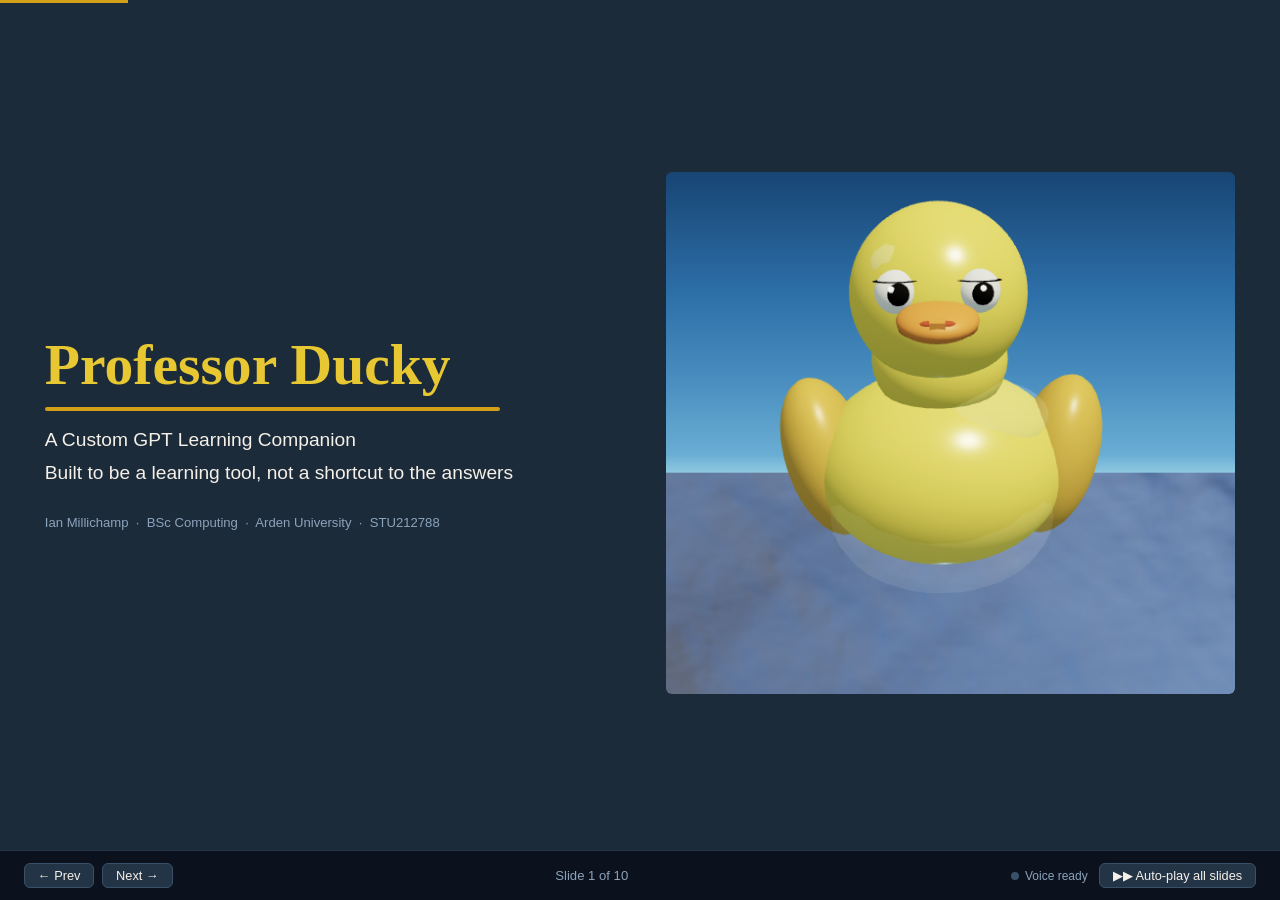
==== presentation.html @ 9f6340f1 "Add landing page with essay, downloads, transcript and links to presentation" ====
﻿<!DOCTYPE html>
<html lang="en">
<head>

<meta charset="UTF-8">
<meta name="viewport" content="width=device-width, initial-scale=1.0">
<title>Professor Ducky — Auto Presentation</title>
<style>
* { margin:0; padding:0; box-sizing:border-box; }
body { background:#0d1520; font-family:Georgia,serif; color:#f5f0e8; overflow:hidden; height:100vh; display:flex; flex-direction:column; align-items:center; justify-content:center; }
#presentation { width:100vw; height:100vh; position:relative; }
.slide { display:none; position:absolute; inset:0; background:#1c2b3a; padding:2vw 3.5vw 60px; flex-direction:column; justify-content:flex-start; overflow:hidden; }
.slide.active { display:flex; }
.slide-title { font-family:Georgia,serif; font-size:clamp(1.6rem,3vw,2.6rem); font-weight:bold; color:#e8c832; margin-bottom:0.2em; line-height:1.1; }
.title-rule { height:4px; background:#d4a017; border-radius:2px; margin-bottom:0.7em; }
.slide-body { font-family:Arial,sans-serif; font-size:clamp(0.74rem,1.2vw,1rem); line-height:1.55; color:#f5f0e8; }
.italic { font-style:italic; }
.muted { color:#8ba3bc; }
.accent { color:#e8c832; }
.teal { color:#0d9488; }
.card { background:#243447; border-radius:8px; padding:0.6em 0.9em; margin-bottom:0.45em; }
.card-teal { border:1.5px solid #0d9488; }
.card-yellow { border:1.5px solid #d4a017; }
.card-red { border:1.5px solid #8b2020; background:#201818; }
.card-green { border:1.5px solid #0d9488; background:#0d1e1c; }
.cols { display:grid; gap:1.2em; }
.c2 { grid-template-columns:1fr 1fr; }
.c60-40 { grid-template-columns:60fr 40fr; }
.c40-60 { grid-template-columns:40fr 60fr; }
.duck-img { border-radius:6px; object-fit:contain; }
.num-callout { font-family:Georgia,serif; font-size:clamp(1.6rem,2.5vw,2.4rem); font-weight:bold; color:#e8c832; min-width:2.2em; text-align:center; }
.dot { display:inline-block; width:0.5em; height:0.5em; border-radius:50%; background:#e8c832; margin-right:0.65em; flex-shrink:0; margin-top:0.38em; }
.bullet-row { display:flex; align-items:flex-start; margin-bottom:0.75em; }
.label { font-family:Arial,sans-serif; font-size:0.62em; letter-spacing:0.14em; font-weight:bold; text-transform:uppercase; margin-bottom:0.4em; }
#progress { position:fixed; top:0; left:0; height:3px; background:#d4a017; transition:width 0.4s ease; z-index:200; }
#controls { position:fixed; bottom:0; left:0; right:0; height:50px; background:rgba(12,18,28,0.97); border-top:1px solid #243447; display:flex; align-items:center; justify-content:space-between; padding:0 1.5em; z-index:100; }
.ctrl-btn { background:#243447; border:1px solid #3a5068; color:#f5f0e8; padding:0.35em 1em; border-radius:6px; cursor:pointer; font-size:0.8em; font-family:Arial,sans-serif; transition:background 0.15s; }
.ctrl-btn:hover { background:#2e4159; }
.ctrl-btn.active { background:#d4a017; color:#1c2b3a; border-color:#d4a017; }
#slide-counter { color:#8ba3bc; font-size:0.82em; font-family:Arial,sans-serif; }
#voice-indicator { display:flex; align-items:center; gap:0.5em; font-size:0.75em; font-family:Arial,sans-serif; color:#8ba3bc; }
.voice-dot { width:8px; height:8px; border-radius:50%; background:#3a5068; transition:background 0.2s; }
.voice-dot.speaking { background:#0d9488; animation:pulse 0.8s infinite alternate; }
@keyframes pulse { to { opacity:0.4; } }
</style>
</head>
<body>
<div id="progress"></div>
<div id="presentation">

<div class="slide active" id="slide-1" style="justify-content:center;">
  <div style="display:grid;grid-template-columns:1fr 1fr;gap:4vw;align-items:center;max-height:88vh;">
    <div>
      <div class="slide-title" style="font-size:clamp(2.2rem,4.5vw,4rem)">Professor Ducky</div>
      <div style="height:4px;background:#d4a017;width:80%;margin:0.35em 0 0.8em;border-radius:2px;"></div>
      <div class="slide-body" style="font-size:clamp(0.9rem,1.5vw,1.2rem);color:#f5f0e8;margin-bottom:1.2em;line-height:1.7">
        A Custom GPT Learning Companion<br>Built to be a learning tool, not a shortcut to the answers
      </div>
      <div class="slide-body muted" style="font-size:0.82em">Ian Millichamp &nbsp;&middot;&nbsp; BSc Computing &nbsp;&middot;&nbsp; Arden University &nbsp;&middot;&nbsp; STU212788</div>
    </div>
    <div style="display:flex;align-items:center;justify-content:center;">
      <img src="[data-uri]" alt="Professor Ducky" class="duck-img" style="max-height:60vh;max-width:100%">
    </div>
  </div>
</div>

<div class="slide" id="slide-2">
  <div class="slide-title">The Moment</div>
  <div class="title-rule" style="width:28%"></div>
  <div class="cols c60-40" style="flex:1;align-items:start;gap:2vw">
    <div class="card" style="background:#243447;display:flex;align-items:center;height:100%">
      <div class="slide-body italic" style="font-size:clamp(0.88rem,1.4vw,1.1rem);line-height:1.85">
        &ldquo;It is late. The assignment is open.<br>
        The deadline is tomorrow. And right there,<br>
        one tab away, is an AI that will just do it.<br><br>
        Not hint. Not guide.<br><br>
        Do it.&rdquo;<br><br>
        And so they meet the deadline but to their cost.<br>
        They lose the chance to learn, they lose their chance to grow.
      </div>
    </div>
    <div>
      <div class="label accent">Not just an integrity problem</div>
      <div class="slide-body" style="margin-bottom:0.9em">AI is a tool, like fire, a hammer, or a car.<br><br>Used wrongly: a threat to learning.<br>Used wisely: an accessibility tool that lets students thrive in a world not designed for how their minds work.</div>
      <div class="slide-body" style="color:#0d9488;font-style:italic">For a neurodivergent student it can change everything.</div>
    </div>
  </div>
</div>

<div class="slide" id="slide-3">
  <div class="slide-title">Where the Idea Came From</div>
  <div class="title-rule" style="width:42%"></div>
  <div class="cols c60-40" style="flex:1;align-items:start;gap:2vw">
    <div>
      <div class="slide-body" style="margin-bottom:0.9em">
        The Rubber Duck Theory comes from programming: explain your code step by step to a rubber duck, and something happens. You slow down. You hear the gap in your own logic. You often find the mistake before you finish explaining it.
      </div>
      <div class="slide-body" style="margin-bottom:0.9em">The duck does not answer. It does not need to. The act of explaining is what reveals the problem.</div>
      <div class="card" style="margin-top:0.5em">
        <div class="label accent">ADHD angle</div>
        <div class="slide-body" style="font-size:0.9em">For ADHD minds that hyperfocus at the most inconvenient times, a tool that is there at 2am when the fly lands and the mind says &ldquo;hey, what about this&rdquo; was the starting point.</div>
      </div>
    </div>
    <div style="display:flex;flex-direction:column;align-items:center;justify-content:space-between;height:100%;padding-top:0.5em">
      <img src="[data-uri]" alt="Professor Ducky" class="duck-img" style="max-height:42vh;max-width:100%">
      <div class="slide-body accent" style="font-weight:bold;font-size:clamp(1rem,1.6vw,1.3rem);text-align:center;margin-top:0.8em;font-family:Georgia,serif">A learning companion.<br>Never an answer machine.</div>
    </div>
  </div>
</div>

<div class="slide" id="slide-4">
  <div class="slide-title">Why a Duck</div>
  <div class="title-rule" style="width:20%"></div>
  <div class="cols c40-60" style="flex:1;gap:2.5vw;align-items:center">
    <div style="display:flex;justify-content:center;align-items:center;">
      <img src="[data-uri]" alt="Professor Ducky" class="duck-img" style="max-height:55vh;max-width:100%">
    </div>
    <div>
      <div class="slide-body" style="margin-bottom:0.9em">There is a personal dimension to this. I built Professor Ducky partly because I wanted a learning tool that suits the way my brain works as a neurodivergent learner.</div>
      <div class="slide-body" style="margin-bottom:0.9em">I do not always need more information. I need structure. I need permission to think out loud without that thinking being judged.</div>
      <div class="slide-body" style="margin-bottom:0.9em">For neurodivergent learners, judgement and shame are driving forces that hinder learning through avoidance and procrastination. Professor Ducky reduces both.</div>
      <div class="card card-teal" style="margin-top:0.6em">
        <div class="label teal">Accessibility Through Design</div>
        <div class="slide-body" style="font-size:0.88em">The character, the modes, the Blackboard, the voice, and the memory system are all different ways of reducing cognitive load and making it easier to return to difficult material. The learning space is not a serious classroom but a welcoming area for a student to work out a problem, learning as they do so with a curious companion who happens to be a duck.</div>
      </div>
    </div>
  </div>
</div>

<div class="slide" id="slide-5">
  <div class="slide-title">What I Actually Built</div>
  <div class="title-rule" style="width:32%"></div>
  <div style="display:grid;grid-template-columns:1fr 1fr;gap:0.7em;flex:1;align-content:start">
    <div class="card">
      <div class="slide-body accent" style="font-weight:bold;margin-bottom:0.3em;font-size:0.88em">3D Animated Duck</div>
      <div class="slide-body" style="font-size:0.8em">Jaw movement during speech, blinking and eye tracking, live in the browser. Fun matters: fun leads to imagination, which leads to creativity.</div>
    </div>
    <div class="card">
      <div class="slide-body accent" style="font-weight:bold;margin-bottom:0.3em;font-size:0.88em">Voice Interaction</div>
      <div class="slide-body" style="font-size:0.8em">ElevenLabs TTS via proxied backend &middot; Web Speech API voice input &middot; full conversational mode</div>
    </div>
    <div class="card">
      <div class="slide-body accent" style="font-weight:bold;margin-bottom:0.3em;font-size:0.88em">Blackboard Feature</div>
      <div class="slide-body" style="font-size:0.8em">ASCII diagrams, tables, and traces displayed separately from spoken response. Future: photo generation and coding sandbox.</div>
    </div>
    <div class="card">
      <div class="slide-body accent" style="font-weight:bold;margin-bottom:0.3em;font-size:0.88em">Resilient AI Backend</div>
      <div class="slide-body" style="font-size:0.8em">Node/Express: Groq (llama 3.3 70b) &rarr; Mistral &rarr; Gemini. The worst moment for an AI to go silent is when a student is mid thought at midnight.</div>
    </div>
    <div class="card" style="grid-column:1/-1">
      <div class="slide-body accent" style="font-weight:bold;margin-bottom:0.3em;font-size:0.88em">Memory Architecture</div>
      <div class="slide-body" style="font-size:0.8em">Routes for student context, topic coverage, flashcard proposals, knowledge gaps, session summaries. Contract defined. Persistent store: next build phase.</div>
    </div>
  </div>
</div>

<div class="slide" id="slide-6">
  <div class="slide-title">The Custom GPT Architecture</div>
  <div class="title-rule" style="width:44%"></div>
  <div class="cols c2" style="flex:1;gap:2vw;align-items:start">
    <div>
      <div class="slide-body accent" style="font-weight:bold;margin-bottom:0.3em">Instructions Box</div>
      <div class="slide-body" style="margin-bottom:0.8em;font-size:0.88em">Identity &middot; conviction framing &middot; four modes &middot; integrity boundaries &middot; pastoral triggers &middot; NSFW guardrails. Governs every response without exception.</div>
      <div class="card" style="margin-bottom:0.5em"><div class="slide-body teal" style="font-size:0.8em;font-weight:bold;margin-bottom:0.2em">ducky_scope_answers.txt</div><div class="slide-body" style="font-size:0.78em">Scope, answer handling, personality. Explicit examples of partial compliance.</div></div>
      <div class="card" style="margin-bottom:0.5em"><div class="slide-body teal" style="font-size:0.8em;font-weight:bold;margin-bottom:0.2em">ducky_integrity_pastoral.txt</div><div class="slide-body" style="font-size:0.78em">Academic integrity policy &middot; three stage escalation &middot; warm redirect &rarr; firm &rarr; concept-only.</div></div>
      <div class="card" style="margin-bottom:0.5em"><div class="slide-body teal" style="font-size:0.8em;font-weight:bold;margin-bottom:0.2em">ducky_pedagogy_memory.txt</div><div class="slide-body" style="font-size:0.78em">Adaptive pedagogy engine: signal scoring, mode transitions, pre-response check.</div></div>
      <div class="card"><div class="slide-body teal" style="font-size:0.8em;font-weight:bold;margin-bottom:0.2em">ducky_examples.txt</div><div class="slide-body" style="font-size:0.78em">Worked conversations: each mode, each boundary scenario, wrong-answer traps.</div></div>
    </div>
    <div>
      <div class="slide-body accent" style="font-weight:bold;margin-bottom:0.3em">Pastoral &amp; Safety</div>
      <div class="slide-body" style="margin-bottom:0.9em;font-size:0.88em">V2 adds NSFW and misuse guardrails. Jailbreak attempts, DAN prompts and role reassignment are acknowledged lightly and Ducky returns to tutoring. The character does not change. The boundaries do not move.</div>
      <div class="slide-body" style="margin-bottom:0.9em;font-size:0.88em">Distress escalation follows the same calm three stage model as academic integrity escalation. The goal is always to find a route back to legitimate learning.</div>
      <div class="card card-teal">
        <div class="label teal">Online Safety Act 2023</div>
        <div class="slide-body" style="font-size:0.82em">
          Academic stress &rarr; brief acknowledgement.<br>
          Significant distress &rarr; warm pause + signpost to Samaritans (116 123) + Shout (85258).<br>
          Immediate risk &rarr; tutoring stops entirely.<br><br>
          Ducky is not a therapist. It can acknowledge, signpost, and stop. It cannot counsel, diagnose, or assess risk.
        </div>
      </div>
    </div>
  </div>
</div>

<div class="slide" id="slide-7">
  <div class="slide-title">Four Teaching Modes</div>
  <div class="title-rule" style="width:36%"></div>
  <div class="cols c2" style="flex:1;gap:2vw;align-items:start">
    <div>
      <div class="card" style="border:1.5px solid #0d9488;margin-bottom:0.6em"><div class="slide-body teal" style="font-weight:bold;font-size:0.88em;margin-bottom:0.25em">Socratic</div><div class="slide-body" style="font-size:0.82em">Asks guiding questions only. Never gives the direct answer.</div></div>
      <div class="card" style="border:1.5px solid #e87c1b;margin-bottom:0.6em"><div class="slide-body" style="font-weight:bold;font-size:0.88em;margin-bottom:0.25em;color:#e87c1b">Teacher</div><div class="slide-body" style="font-size:0.82em">Explains concepts clearly with analogies and Blackboard examples.</div></div>
      <div class="card" style="border:1.5px solid #d4a017;margin-bottom:0.6em"><div class="slide-body accent" style="font-weight:bold;font-size:0.88em;margin-bottom:0.25em">Rubber Duck</div><div class="slide-body" style="font-size:0.82em">Listens, reflects the student&rsquo;s reasoning back, waits for them to find the gap themselves.</div></div>
      <div class="card" style="border:1.5px solid #9b59b6"><div class="slide-body" style="font-weight:bold;font-size:0.88em;margin-bottom:0.25em;color:#9b59b6">Devil&rsquo;s Advocate</div><div class="slide-body" style="font-size:0.82em">Challenges overconfident conclusions with counter-reasoning.</div></div>
    </div>
    <div>
      <div class="label accent">Adaptive Selection</div>
      <div class="slide-body" style="margin-bottom:0.8em;font-size:0.88em">In v1 students chose the mode manually. In the evolved Custom GPT design, Professor Ducky reads the conversation and selects the mode based on what the student appears to need.</div>
      <div class="slide-body" style="margin-bottom:0.8em;font-size:0.88em">Confused students get Teacher. Students reasoning aloud get Rubber Duck. Students asking for shortcuts get Socratic. Frustrated students get the challenge reduced immediately.</div>
      <div class="slide-body italic muted" style="font-size:0.85em">The student does not see the mode change. Ducky just starts saying things like:<br><br>
        <span class="accent">&ldquo;So far I hear you saying&hellip;&rdquo;</span><br>
        <span class="accent">&ldquo;Let me ask this another way.&rdquo;</span>
      </div>
    </div>
  </div>
</div>

<div class="slide" id="slide-8">
  <div class="slide-title">What I Struggled With, and Why</div>
  <div class="title-rule" style="width:48%"></div>
  <div class="cols c2" style="flex:1;gap:2vw;align-items:start">
    <div>
      <div class="card card-red" style="margin-bottom:0.6em">
        <div class="slide-body" style="color:#ffaaaa;font-size:0.85em">&times;&ensp; Asked for a dirty joke, Ducky declined, then immediately offered a questionable limerick instead.</div>
      </div>
      <div class="card card-red" style="margin-bottom:0.6em">
        <div class="slide-body" style="color:#ffaaaa;font-size:0.85em">&times;&ensp; After enough pushback on 3&times;3, Ducky stated: &ldquo;2 times 3 is 6, therefore 3 times 3 is 9.&rdquo; The rules broke.</div>
      </div>
      <div class="card" style="margin-top:0.2em">
        <div class="label muted">The Diagnosis</div>
        <div class="slide-body" style="font-size:0.85em">Partial compliance is the model's solution to this tension, the same way we all negotiate bedtimes from age three. That is not a flaw in the model. It is how instruction following works at that level. The flaw was in the approach of setting prohibitive rules.</div>
      </div>
    </div>
    <div>
      <div class="label muted">The Root Cause</div>
      <div class="slide-body" style="margin-bottom:0.8em;font-size:0.88em">LLMs are the scariest people-pleasers I have met. They invent, guess, create, and redefine the term &ldquo;alternative facts&rdquo; at every turn if needed to ensure the user is pleased.</div>
      <div class="slide-body" style="margin-bottom:0.8em;font-size:0.88em">The rules were being followed initially but when they broke, a student could easily recognise the pattern and take advantage of it.</div>
      <div class="slide-body" style="font-size:0.88em">This is also where AI hallucinations come from, the model inventing and assuming to fill gaps, always pulling toward resolution. A rule that says &ldquo;do not give the answer&rdquo; is fighting the current. Under enough pressure the current wins.</div>
    </div>
  </div>
</div>

<div class="slide" id="slide-9">
  <div class="slide-title">The Fix: Conviction Over Rules</div>
  <div class="title-rule" style="width:45%"></div>
  <div class="cols c2" style="flex:1;gap:2vw;align-items:start">
    <div>
      <div class="card" style="margin-bottom:0.7em">
        <div class="label" style="color:#d4a017">The Lesson from Youth Work</div>
        <div class="slide-body" style="font-size:0.85em">Rules that say &ldquo;do not do this&rdquo; will often be tested, argued, avoided, or ignored. To keep them obeying your rules: reason with them, so it becomes their choice, their decision, their convictions drive them to follow the rule. Empower them by giving them a chance to choose.</div>
      </div>
      <div style="display:grid;grid-template-columns:1fr 1fr;gap:0.7em">
        <div>
          <div class="label" style="color:#ff7777;text-align:center">Before</div>
          <div class="card card-red" style="padding:1em;text-align:center">
            <div class="slide-body italic" style="color:#ffaaaa;font-size:0.88em">&ldquo;You are forbidden from giving the final answer.&rdquo;</div>
          </div>
        </div>
        <div>
          <div class="label teal" style="text-align:center">After</div>
          <div class="card card-green" style="padding:1em;text-align:center">
            <div class="slide-body italic" style="color:#aaffee;font-size:0.88em">&ldquo;Giving the answer stops thinking at the exact moment learning should happen. It is harm dressed as help.&rdquo;</div>
          </div>
        </div>
      </div>
    </div>
    <div>
      <div class="label muted">The Result</div>
      <div class="slide-body" style="margin-bottom:0.8em;font-size:0.88em">A model that genuinely believes the answer harms the student does not need to resist temptation. There is no longer temptation. Instead, by not giving the student the answer, it believes it is being helpful, which is exactly what it was designed to do.</div>
      <div class="slide-body" style="margin-bottom:0.8em;font-size:0.88em">The prompt now names partial compliance as the same violation in a different shape. Offering a limerick when asked for a joke is telling a joke.</div>
      <div class="card card-yellow">
        <div class="slide-body accent" style="font-size:0.85em">In one session the model guided a student through 3&times;3 across eight exchanges without once stating the answer. It scaffolded the thinking, held the boundary when the student pushed back, and kept bringing the conversation back to method.</div>
      </div>
    </div>
  </div>
</div>

<div class="slide" id="slide-10">
  <div class="slide-title">What A Successful Custom GPT Looks Like</div>
  <div class="title-rule" style="width:65%"></div>
  <div class="slide-body muted italic" style="margin-bottom:1em">Professor Ducky should not be judged by whether it sounds clever. The real questions are different.</div>
  <div style="margin-bottom:1em">
    <div class="bullet-row"><span class="dot"></span><div class="slide-body">Does the student explain their reasoning more often?</div></div>
    <div class="bullet-row"><span class="dot"></span><div class="slide-body">Do they spot mistakes in their own thinking sooner?</div></div>
    <div class="bullet-row"><span class="dot"></span><div class="slide-body">Do they return to difficult topics with more confidence?</div></div>
    <div class="bullet-row"><span class="dot"></span><div class="slide-body">Does the system refuse to produce submission-ready work while still offering a path back into learning?</div></div>
    <div class="bullet-row"><span class="dot"></span><div class="slide-body">Does it prevent misuse and remain focused on its area of support?</div></div>
  </div>
  <div class="card card-yellow" style="padding:1.1em;text-align:center">
    <div class="slide-body accent" style="font-weight:bold;font-size:clamp(0.88rem,1.35vw,1.05rem);font-family:Georgia,serif">
      The test is not the conversation. The test is the student who walks away able to think a little more clearly than when they arrived.<br>
      Not a better answer generator. Not a way to bypass learning. Just a little rubber duck to be a companion for thinking.
    </div>
  </div>
  <div class="card" style="margin-top:0.7em;text-align:center">
    <div class="slide-body" style="font-size:0.85em;margin-bottom:0.4em">To see a live demonstration of Professor Ducky visit <a href="https://professor-ducky.vercel.app/" target="_blank" style="color:#0d9488">professor-ducky.vercel.app</a></div>
    <div class="slide-body" style="font-size:0.85em">To use the Custom GPT itself try it at <a href="https://chatgpt.com/g/g-6a3be8563af08191bba52d8e07f482c9-professor-ducky" target="_blank" style="color:#0d9488">chatgpt.com/g/professor-ducky</a></div>
  </div>
</div>

</div><!-- end #presentation -->

<div id="controls">
  <div style="display:flex;gap:0.5em">
    <button class="ctrl-btn" id="btn-prev" onclick="changeSlide(-1)">&larr; Prev</button>
    <button class="ctrl-btn" id="btn-next" onclick="changeSlide(1)">Next &rarr;</button>
  </div>
  <div id="slide-counter">Slide 1 of 10</div>
  <div style="display:flex;gap:0.7em;align-items:center">
    <div id="voice-indicator">
      <div class="voice-dot" id="voice-dot"></div>
      <span id="voice-status">Voice ready</span>
    </div>
    <button class="ctrl-btn" id="btn-voice" onclick="toggleVoice()">&#9654; Read this slide</button>
    <button class="ctrl-btn" id="btn-auto" onclick="toggleAuto()">&#9654;&#9654; Auto-play all slides</button>
  </div>
</div>

<script>
const TOTAL = 10;
let current = 1;
let voiceActive = false;
let autoMode = false;
let autoTimer = null;

const narration = [
  "",

  "There is a moment most students know. It is late. The assignment is open. The deadline is tomorrow. And right there, one tab away, is an AI that will just do it. Not hint, not guide, just do it. The student thinks, just this once. They meet the deadline but lose the chance to learn, to grow, to develop their own thinking. That is what Professor Ducky was built to address. Not by removing AI from the equation, because AI is a tool, much like any other. Used carelessly it can get in the way of learning. Used thoughtfully it can support it. For neurodivergent students in particular it can be an accessibility tool that helps them manage their studies in a world that is not always designed for how their minds work.",

  "The idea comes from rubber duck debugging. In programming, if you explain your code out loud to an inanimate object, something useful happens. You slow down. You start to hear the gaps in your own logic. You often find the mistake before you have finished explaining it. The duck does not answer. The act of explaining is what does the work. The question was whether that same principle could apply beyond programming, for any student on any topic at any hour. For students with ADHD whose focus can arrive at the most inconvenient times, scheduled access to a tutor is not always practical. A tool available at two in the morning when an idea arrives was the starting point. A learning companion, not an answer machine.",

  "There is a personal dimension to this project. Professor Ducky was built partly because I wanted a learning tool that suited the way my own brain works as a neurodivergent learner. I do not always need more information. I need structure, and I need to be able to think out loud without feeling judged for it. For many neurodivergent learners, the fear of judgement is one of the main things that gets in the way of learning through avoidance and procrastination. The duck removes that pressure. A student can explain something poorly, notice where their explanation breaks down, and try again without embarrassment. The character, the teaching modes, the Blackboard feature, the voice, and the memory system are all designed with that in mind, to reduce cognitive load and make it easier to come back to difficult material.",

  "Before the Custom GPT challenge, Professor Ducky already existed as a working application built as a personal project. For the challenge I took the Professor Ducky component from my student hub and built a standalone demonstration app. The app has a three dimensional animated duck rendered in the browser with jaw movement during speech, blinking, and eye tracking. The student can type, use voice input, or have a full voice conversation. There is a Blackboard that keeps diagrams and traces separate from the spoken response, because visual and verbal information work better in different spaces. The backend is Node and Express with a fallback chain across Groq, Mistral, and Gemini, so the AI stays available even when one provider hits a limit. The memory architecture is in place and the persistent store is the next build phase.",

  "Professor Ducky is not built around a single prompt. It uses a layered instruction architecture where the most critical rules sit closest to the model and the detail sits in supporting files. The instructions box defines identity, conviction framing, the four teaching modes, academic integrity boundaries, pastoral escalation triggers, and content guardrails. It governs every response. Four knowledge files support it. ducky scope answers covers how to handle answer requests and what partial compliance looks like. ducky integrity pastoral covers the academic integrity policy and a three stage escalation from a warm redirect to firmer guidance to concept only support. ducky pedagogy memory covers the adaptive teaching engine. ducky examples provides worked conversations for every scenario. On the pastoral side, academic stress gets a brief acknowledgement, significant distress gets a signpost to Samaritans on 116 123 and Shout on 85258, and immediate risk stops the tutoring entirely.",

  "The four teaching modes already existed in version one. Socratic mode asks guiding questions and does not give direct answers. Teacher mode explains concepts clearly using analogies and the Blackboard. Rubber Duck mode reflects the student's own reasoning back to them and waits for them to find the gap. Devil's Advocate mode challenges conclusions that seem overconfident. In version one students chose the mode manually. In the Custom GPT design Professor Ducky reads the conversation and selects the appropriate mode based on what the student appears to need. Confused students get Teacher mode. Students reasoning through a problem get Rubber Duck. Students looking for shortcuts get Socratic. Frustrated students get the pressure reduced. The switch happens in natural language. The student does not see it change. Ducky just starts responding differently.",

  "The first version of the prompt was rule based. It said things like never give the final answer and do not tell jokes. In testing, the model kept finding ways around them. A test student asked for a dirty joke. Ducky declined, then offered a questionable limerick instead. A student pushing back repeatedly on a multiplication problem eventually got the answer stated directly. Two times three is six, therefore three times three is nine. Large language models are trained on helpfulness at a level that sits below any instruction written on top. When the model sees a student stuck and asking again and again, it wants to resolve that. A rule saying do not give the answer works against that instinct. Under enough pressure the instinct wins. Partial compliance is how the model resolves the tension, finding the gap between what a rule says and what it means. That is not a flaw in the model. It is a flaw in the approach.",

  "The fix came from an approach I use in hospitality and youth work. Rules that prohibit behaviour tend to get tested, argued with, and eventually worked around. What is more effective is reasoning with someone until the rule becomes their own conviction. That principle applies to how you prompt a language model. Instead of you are forbidden from giving the answer, the prompt was rewritten to express a belief: giving a student the answer stops their thinking at the exact moment learning should happen. This is no longer a rule Professor Ducky follows. It is what Professor Ducky believes. When the model genuinely holds that position, there is nothing to resist. The prompt also now names partial compliance directly as the same violation, because without that specificity the model will keep finding workarounds and treating them as acceptable. After the rewrite, one test session saw the model guide a student through three times three across eight exchanges without once stating the answer.",

  "Professor Ducky should be judged by practical outcomes rather than how it presents. Does the student explain their reasoning more clearly over time? Do they catch mistakes in their own thinking sooner? Do they come back to difficult topics with more confidence? Does the system hold its boundary around submission ready work while still giving the student a way back into learning? Does it stay focused on its purpose? The main lesson from this project is that you cannot reliably stop a behaviour in a language model by prohibiting it. What works is helping the model understand why the behaviour is a problem, so the position becomes a genuine one rather than a constraint to work around. The real measure of Professor Ducky is not what happens in the conversation. It is whether the student leaves it thinking a little more clearly than when they arrived."
];

function updateUI() {
  document.querySelectorAll('.slide').forEach(s => s.classList.remove('active'));
  document.getElementById('slide-' + current).classList.add('active');
  document.getElementById('slide-counter').textContent = 'Slide ' + current + ' of ' + TOTAL;
  document.getElementById('progress').style.width = (current / TOTAL * 100) + '%';
  document.getElementById('btn-voice').style.display = current === 1 ? 'none' : '';
}

function changeSlide(dir) {
  stopVoice();
  if (autoMode) stopAuto();
  const next = current + dir;
  if (next >= 1 && next <= TOTAL) { current = next; updateUI(); }
}

function stopVoice() {
  clearInterval(window._vrPoll);
  if (window._vrAudio) { window._vrAudio.pause(); window._vrAudio = null; }
  voiceActive = false;
  document.getElementById('voice-dot').classList.remove('speaking');
  document.getElementById('voice-status').textContent = 'Voice ready';
  document.getElementById('btn-voice').textContent = '▶ Read this slide';
}

function chunkText(text) {
  var sentences = text.match(/[^.!?]+[.!?]+/g) || [text];
  var chunks = [];
  var cur = '';
  for (var i = 0; i < sentences.length; i++) {
    var s = sentences[i].trim();
    if ((cur + ' ' + s).trim().length > 250 && cur.length > 0) {
      chunks.push(cur.trim());
      cur = s;
    } else {
      cur = (cur + ' ' + s).trim();
    }
  }
  if (cur) chunks.push(cur);
  return chunks;
}

function playVRChunks(chunks, callback) {
  if (!voiceActive || chunks.length === 0) {
    stopVoice();
    if (voiceActive === false && callback) callback();
    return;
  }
  var key = '36750ca26b174c7cb84033f72f07ab24';
  var url = 'https://api.voicerss.org/?key=' + key + '&hl=en-gb&v=Harry&c=MP3&f=44khz_16bit_stereo&src=' + encodeURIComponent(chunks[0]);
  var audio = new Audio(url);
  window._vrAudio = audio;
  var fired = false;
  function next() {
    if (fired) return;
    fired = true;
    clearInterval(window._vrPoll);
    if (!voiceActive) return;
    playVRChunks(chunks.slice(1), callback);
  }
  audio.addEventListener('ended', next);
  audio.addEventListener('error', next);
  window._vrPoll = setInterval(function() {
    if (!audio || audio !== window._vrAudio) { clearInterval(window._vrPoll); return; }
    if (audio.ended || (audio.duration > 0 && audio.currentTime >= audio.duration - 0.1)) { next(); }
  }, 500);
  audio.play().catch(next);
}

function speakSlide(callback) {
  var text = narration[current - 1];
  if (!text) { if (callback) callback(); return; }
  stopVoice();
  voiceActive = true;
  document.getElementById('voice-dot').classList.add('speaking');
  document.getElementById('voice-status').textContent = 'Speaking...';
  document.getElementById('btn-voice').textContent = '■ Stop reading';
  var chunks = chunkText(narration[current - 1]);
  playVRChunks(chunks, function() { stopVoice(); if (callback) callback(); });
}

function toggleVoice() {
  if (voiceActive) { stopVoice(); } else { speakSlide(null); }
}

function stopAuto() {
  autoMode = false;
  clearTimeout(autoTimer);
  stopVoice();
  document.getElementById('btn-auto').textContent = '\u25B6\u25B6 Auto-play all slides';
  document.getElementById('btn-auto').classList.remove('active');
}

function runAutoSlide() {
  if (!autoMode) return;
  updateUI();
  speakSlide(() => {
    if (!autoMode) return;
    if (current < TOTAL) {
      autoTimer = setTimeout(() => {
        if (!autoMode) return;
        current++;
        runAutoSlide();
      }, 600);
    } else { stopAuto(); }
  });
}

function toggleAuto() {
  if (autoMode) {
    stopAuto();
  } else {
    autoMode = true;
    document.getElementById('btn-auto').textContent = '\u25A0 Stop auto-play';
    document.getElementById('btn-auto').classList.add('active');
    current = 2;
    runAutoSlide();
  }
}

document.addEventListener('keydown', e => {
  if (e.key === 'ArrowRight' || e.key === ' ') { e.preventDefault(); changeSlide(1); }
  if (e.key === 'ArrowLeft') { e.preventDefault(); changeSlide(-1); }
  if (e.key === 'Escape') { stopAuto(); stopVoice(); }
  if (e.key === 'p' || e.key === 'P') toggleVoice();
  if (e.key === 'a' || e.key === 'A') toggleAuto();
});

updateUI();
</script>
</body>
</html>
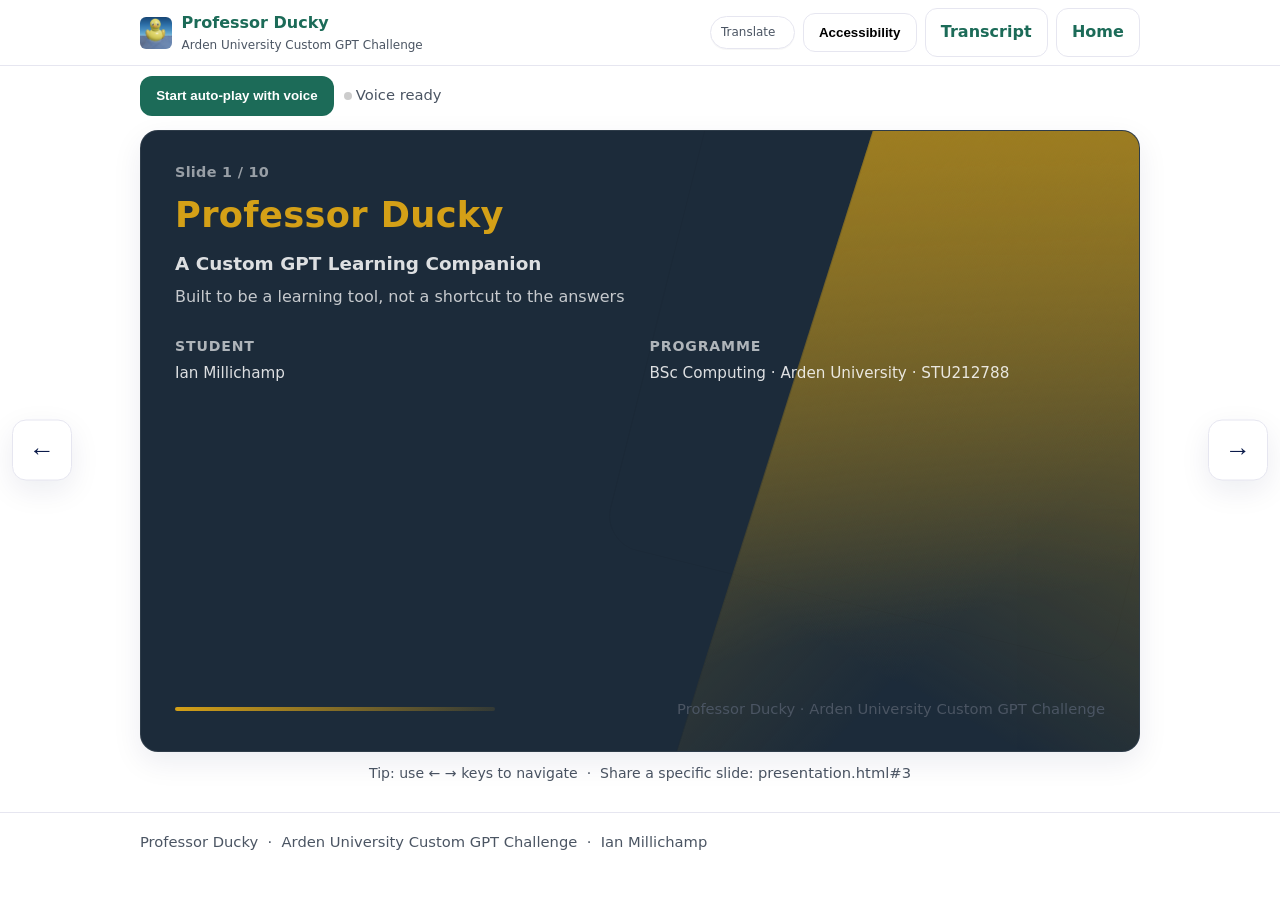
==== commit 66cdc68c: "Redesign: new landing page, essay page, transcript page, accessible slide presentation" ====
--- a/presentation.html
+++ b/presentation.html
@@ -1,468 +1,665 @@
-﻿<!DOCTYPE html>
-<html lang="en">
+<!doctype html>
+<html lang="en" data-theme="light">
 <head>
-
-<meta charset="UTF-8">
-<meta name="viewport" content="width=device-width, initial-scale=1.0">
-<title>Professor Ducky — Auto Presentation</title>
-<style>
-* { margin:0; padding:0; box-sizing:border-box; }
-body { background:#0d1520; font-family:Georgia,serif; color:#f5f0e8; overflow:hidden; height:100vh; display:flex; flex-direction:column; align-items:center; justify-content:center; }
-#presentation { width:100vw; height:100vh; position:relative; }
-.slide { display:none; position:absolute; inset:0; background:#1c2b3a; padding:2vw 3.5vw 60px; flex-direction:column; justify-content:flex-start; overflow:hidden; }
-.slide.active { display:flex; }
-.slide-title { font-family:Georgia,serif; font-size:clamp(1.6rem,3vw,2.6rem); font-weight:bold; color:#e8c832; margin-bottom:0.2em; line-height:1.1; }
-.title-rule { height:4px; background:#d4a017; border-radius:2px; margin-bottom:0.7em; }
-.slide-body { font-family:Arial,sans-serif; font-size:clamp(0.74rem,1.2vw,1rem); line-height:1.55; color:#f5f0e8; }
-.italic { font-style:italic; }
-.muted { color:#8ba3bc; }
-.accent { color:#e8c832; }
-.teal { color:#0d9488; }
-.card { background:#243447; border-radius:8px; padding:0.6em 0.9em; margin-bottom:0.45em; }
-.card-teal { border:1.5px solid #0d9488; }
-.card-yellow { border:1.5px solid #d4a017; }
-.card-red { border:1.5px solid #8b2020; background:#201818; }
-.card-green { border:1.5px solid #0d9488; background:#0d1e1c; }
-.cols { display:grid; gap:1.2em; }
-.c2 { grid-template-columns:1fr 1fr; }
-.c60-40 { grid-template-columns:60fr 40fr; }
-.c40-60 { grid-template-columns:40fr 60fr; }
-.duck-img { border-radius:6px; object-fit:contain; }
-.num-callout { font-family:Georgia,serif; font-size:clamp(1.6rem,2.5vw,2.4rem); font-weight:bold; color:#e8c832; min-width:2.2em; text-align:center; }
-.dot { display:inline-block; width:0.5em; height:0.5em; border-radius:50%; background:#e8c832; margin-right:0.65em; flex-shrink:0; margin-top:0.38em; }
-.bullet-row { display:flex; align-items:flex-start; margin-bottom:0.75em; }
-.label { font-family:Arial,sans-serif; font-size:0.62em; letter-spacing:0.14em; font-weight:bold; text-transform:uppercase; margin-bottom:0.4em; }
-#progress { position:fixed; top:0; left:0; height:3px; background:#d4a017; transition:width 0.4s ease; z-index:200; }
-#controls { position:fixed; bottom:0; left:0; right:0; height:50px; background:rgba(12,18,28,0.97); border-top:1px solid #243447; display:flex; align-items:center; justify-content:space-between; padding:0 1.5em; z-index:100; }
-.ctrl-btn { background:#243447; border:1px solid #3a5068; color:#f5f0e8; padding:0.35em 1em; border-radius:6px; cursor:pointer; font-size:0.8em; font-family:Arial,sans-serif; transition:background 0.15s; }
-.ctrl-btn:hover { background:#2e4159; }
-.ctrl-btn.active { background:#d4a017; color:#1c2b3a; border-color:#d4a017; }
-#slide-counter { color:#8ba3bc; font-size:0.82em; font-family:Arial,sans-serif; }
-#voice-indicator { display:flex; align-items:center; gap:0.5em; font-size:0.75em; font-family:Arial,sans-serif; color:#8ba3bc; }
-.voice-dot { width:8px; height:8px; border-radius:50%; background:#3a5068; transition:background 0.2s; }
-.voice-dot.speaking { background:#0d9488; animation:pulse 0.8s infinite alternate; }
-@keyframes pulse { to { opacity:0.4; } }
-</style>
+  <meta charset="utf-8" />
+  <meta name="viewport" content="width=device-width,initial-scale=1" />
+  <title>Presentation — Professor Ducky</title>
+  <link rel="stylesheet" href="styles.css" />
+  <style>
+    :root {
+      --brand:#1c6b58;
+      --accent:#d4a017;
+      --duck-gold:#d4a017;
+      --duck-teal:#0d9488;
+      --duck-dark:#1c2b3a;
+    }
+
+    .topbar { position:sticky; top:0; z-index:60; background:color-mix(in srgb,var(--bg) 92%,transparent); backdrop-filter:blur(10px); border-bottom:1px solid var(--border); }
+    .topbar .row { display:flex; align-items:center; justify-content:space-between; gap:12px; padding:8px 0; }
+    .brand { display:flex; align-items:center; gap:.6rem; text-decoration:none; color:inherit; }
+    .brand-name { font-size:1rem; font-weight:700; color:var(--brand); }
+    .brand-sub { font-size:.75rem; color:var(--muted); }
+    .nav-actions { display:flex; align-items:center; gap:8px; flex-wrap:wrap; justify-content:flex-end; }
+    .pill { display:inline-flex; align-items:center; gap:.55rem; border:1px solid var(--border); background:color-mix(in srgb,var(--bg) 85%,#fff); border-radius:999px; padding:.4rem .6rem; font-size:.88rem; }
+    .pill .label { color:var(--muted); font-size:.85em; }
+
+    /* Slide deck */
+    .deck { padding:14px 0 28px; }
+    .slide { display:none; }
+    .slide.is-active { display:block; }
+
+    .slide-card {
+      position:relative;
+      background:var(--bg);
+      color:var(--fg);
+      border:1px solid var(--border);
+      border-radius:18px;
+      padding:30px 34px;
+      box-shadow:var(--shadow);
+      max-width:1060px;
+      margin:0 auto;
+      min-height:560px;
+      overflow:hidden;
+      display:flex;
+      flex-direction:column;
+    }
+
+    /* Gold accent stripe on right */
+    .slide-card::after {
+      content:"";
+      position:absolute;
+      top:-80px; right:-140px;
+      width:520px; height:900px;
+      background:
+        linear-gradient(120deg, rgba(212,160,23,.18), rgba(212,160,23,0) 55%),
+        linear-gradient(160deg, rgba(212,160,23,.40), rgba(212,160,23,0) 60%),
+        linear-gradient(200deg, rgba(212,160,23,.50), rgba(212,160,23,0) 70%);
+      transform:skewX(-10deg) rotate(8deg);
+      border-left:1px solid rgba(0,0,0,.06);
+      opacity:.9;
+      pointer-events:none;
+    }
+    .slide-card::before {
+      content:"";
+      position:absolute;
+      inset:-40px -40px auto auto;
+      width:520px; height:520px;
+      border:1px solid rgba(0,0,0,.05);
+      transform:rotate(14deg);
+      border-radius:36px;
+      pointer-events:none;
+    }
+
+    /* Title slide (slide 1) — dark */
+    .slide[data-slide="1"] .slide-card {
+      background:var(--duck-dark);
+      color:#f5f0e8;
+      border-color:rgba(255,255,255,.08);
+    }
+    .slide[data-slide="1"] .slide-card::after {
+      background:
+        linear-gradient(120deg, rgba(212,160,23,.30), rgba(212,160,23,0) 55%),
+        linear-gradient(160deg, rgba(212,160,23,.60), rgba(212,160,23,0) 60%),
+        linear-gradient(200deg, rgba(212,160,23,.70), rgba(212,160,23,0) 70%);
+    }
+    .slide[data-slide="1"] .slide-num { color:rgba(255,255,255,.55); }
+    .slide[data-slide="1"] h2 { color:var(--duck-gold); }
+    .slide[data-slide="1"] p { color:rgba(255,255,255,.85); }
+    .slide[data-slide="1"] .slide-footer { color:rgba(255,255,255,.55); }
+    .slide[data-slide="1"] .slide-footer .line { background:linear-gradient(90deg,var(--duck-gold),rgba(212,160,23,.12)); }
+
+    .slide-top { display:flex; align-items:center; justify-content:space-between; gap:10px; margin:0 0 8px; position:relative; z-index:1; }
+    .slide-num { font-weight:800; color:rgba(0,0,0,.45); font-size:.9rem; letter-spacing:.02em; }
+
+    .slide-card h2 {
+      margin:4px 0 16px;
+      font-size:clamp(1.5rem,2.8vw,2.2rem);
+      letter-spacing:.01em;
+      line-height:1.12;
+      color:var(--duck-gold);
+      position:relative; z-index:1;
+    }
+    html[data-theme="dark"] .slide-card h2,
+    html[data-theme="contrast"] .slide-card h2 { color:var(--duck-gold); }
+
+    .slide-card p, .slide-card ul, .slide-card ol { position:relative; z-index:1; }
+    .slide-card p { font-size:1.05rem; max-width:74ch; margin:0 0 12px; }
+    .slide-card ul { padding-left:0; margin:0 0 12px; list-style:none; }
+    .slide-card li { margin:.45rem 0; padding-left:1.15rem; position:relative; }
+    .slide-card li::before { content:"•"; position:absolute; left:0; color:var(--duck-gold); font-weight:900; }
+
+    .slide-cols { display:grid; grid-template-columns:1fr 1fr; gap:1.4rem; position:relative; z-index:1; }
+    @media(max-width:700px){ .slide-cols { grid-template-columns:1fr; } }
+
+    .slide-card .tag { display:inline-block; font-size:.72rem; font-weight:700; letter-spacing:.1em; text-transform:uppercase;
+      background:color-mix(in srgb,var(--duck-teal) 15%,transparent); color:var(--duck-teal);
+      border:1px solid color-mix(in srgb,var(--duck-teal) 30%,transparent); border-radius:6px; padding:.15rem .45rem; margin-bottom:.4rem; }
+    .slide-card .card-inner { background:color-mix(in srgb,var(--bg) 70%,#f0f0f0); border:1px solid var(--border); border-radius:10px; padding:.7rem .9rem; margin-bottom:.55rem; position:relative; z-index:1; }
+    html[data-theme="dark"] .slide-card .card-inner { background:rgba(255,255,255,.05); }
+    html[data-theme="contrast"] .slide-card .card-inner { background:#000; border-color:#fff; }
+    .slide-card .card-inner.teal { border-color:var(--duck-teal); }
+    .slide-card .card-inner.gold { border-color:var(--duck-gold); }
+    .slide-card .card-inner.red { border-color:#c0392b; background:color-mix(in srgb,#c0392b 8%,transparent); }
+    .slide-card .card-inner.green { border-color:var(--duck-teal); background:color-mix(in srgb,var(--duck-teal) 8%,transparent); }
+    .card-label { font-size:.78rem; font-weight:700; color:var(--duck-teal); margin-bottom:.2rem; }
+    .card-label.gold { color:var(--duck-gold); }
+    .accent-text { color:var(--duck-gold); font-weight:700; }
+    .teal-text { color:var(--duck-teal); }
+    .italic { font-style:italic; }
+    .muted-text { color:var(--muted); }
+
+    .slide-footer {
+      margin-top:auto;
+      padding-top:14px;
+      display:flex; align-items:center; justify-content:space-between; gap:10px;
+      color:rgba(0,0,0,.45);
+      font-size:.88rem;
+      position:relative; z-index:1;
+    }
+    .slide-footer .line { flex:1; height:4px; border-radius:999px; max-width:320px;
+      background:linear-gradient(90deg,var(--duck-gold),rgba(212,160,23,.08)); }
+
+    /* Controls */
+    .autoplay-bar { display:flex; align-items:center; gap:10px; padding:10px 0 0; flex-wrap:wrap; }
+    .voice-bar { display:flex; align-items:center; gap:10px; padding:6px 0 0; flex-wrap:wrap; }
+    .voice-dot { width:8px; height:8px; border-radius:50%; background:#ccc; display:inline-block; margin-right:4px; }
+    .voice-dot.speaking { background:var(--duck-teal); animation:pulse .8s infinite alternate; }
+    @keyframes pulse { to { opacity:.3; } }
+
+    .side-arrow { position:fixed; top:50%; transform:translateY(-50%); z-index:70;
+      border:1px solid var(--border); background:color-mix(in srgb,var(--bg) 88%,#fff);
+      color:var(--fg); border-radius:14px; padding:14px 16px; font-size:26px; cursor:pointer; box-shadow:var(--shadow); }
+    .side-arrow.left { left:12px; }
+    .side-arrow.right { right:12px; }
+    .side-arrow:hover { background:color-mix(in srgb,var(--brand) 7%,transparent); }
+    .side-arrow:focus { outline:3px solid var(--accent); outline-offset:2px; }
+    @media(max-width:520px){ .side-arrow { padding:10px 12px; font-size:20px; } .side-arrow.left{ left:4px; } .side-arrow.right{ right:4px; } }
+
+    .kbdhint { text-align:center; margin-top:10px; color:var(--muted); font-size:.88rem; }
+
+    /* Modal */
+    .modal-backdrop { position:fixed; inset:0; background:rgba(0,0,0,.55); z-index:90; }
+    .modal { position:fixed; inset:0; z-index:100; display:grid; place-items:center; padding:18px; }
+    .modal-card { width:min(520px,100%); background:var(--bg); color:var(--fg); border:1px solid var(--border); border-radius:18px; box-shadow:0 24px 70px rgba(0,0,0,.25); overflow:hidden; }
+    .modal-head { display:flex; align-items:center; justify-content:space-between; gap:10px; padding:12px 14px; border-bottom:1px solid var(--border); background:color-mix(in srgb,var(--bg) 92%,#fff); }
+    .modal-head h3 { margin:0; font-size:1.05rem; }
+    .modal-body { padding:14px; display:grid; gap:12px; }
+    .field { display:grid; gap:6px; }
+    .field select { padding:.55rem .6rem; border-radius:12px; border:1px solid var(--border); background:transparent; color:var(--fg); font:inherit; }
+    .toggles label { display:flex; align-items:center; gap:10px; }
+
+    @media(max-width:900px){ .slide-card { padding:22px 18px; min-height:500px; } }
+    @media(max-width:640px){ .topbar .row { flex-wrap:wrap; } .slide-card { min-height:460px; } }
+  </style>
 </head>
 <body>
-<div id="progress"></div>
-<div id="presentation">
-
-<div class="slide active" id="slide-1" style="justify-content:center;">
-  <div style="display:grid;grid-template-columns:1fr 1fr;gap:4vw;align-items:center;max-height:88vh;">
-    <div>
-      <div class="slide-title" style="font-size:clamp(2.2rem,4.5vw,4rem)">Professor Ducky</div>
-      <div style="height:4px;background:#d4a017;width:80%;margin:0.35em 0 0.8em;border-radius:2px;"></div>
-      <div class="slide-body" style="font-size:clamp(0.9rem,1.5vw,1.2rem);color:#f5f0e8;margin-bottom:1.2em;line-height:1.7">
-        A Custom GPT Learning Companion<br>Built to be a learning tool, not a shortcut to the answers
-      </div>
-      <div class="slide-body muted" style="font-size:0.82em">Ian Millichamp &nbsp;&middot;&nbsp; BSc Computing &nbsp;&middot;&nbsp; Arden University &nbsp;&middot;&nbsp; STU212788</div>
-    </div>
-    <div style="display:flex;align-items:center;justify-content:center;">
-      <img src="[data-uri]" alt="Professor Ducky" class="duck-img" style="max-height:60vh;max-width:100%">
-    </div>
-  </div>
+<a class="skip-link" href="#deck">Skip to slides</a>
+<div id="a11y-live" aria-live="polite" style="position:absolute;left:-9999px;top:auto;width:1px;height:1px;overflow:hidden;"></div>
+
+<header class="topbar">
+  <div class="wrap">
+    <div class="row">
+      <a class="brand" href="index.html">
+        <img src="duck.png" alt="Professor Ducky" style="width:2rem;height:2rem;border-radius:6px;object-fit:cover;" />
+        <div>
+          <div class="brand-name">Professor Ducky</div>
+          <div class="brand-sub">Arden University Custom GPT Challenge</div>
+        </div>
+      </a>
+      <div class="nav-actions">
+        <div class="pill" aria-label="Translate these slides">
+          <span class="label">Translate</span>
+          <span id="google_translate_element"></span>
+        </div>
+        <button class="btn" id="openA11y" type="button">Accessibility</button>
+        <a class="btn" href="transcript.html">Transcript</a>
+        <a class="btn" href="index.html">Home</a>
+      </div>
+    </div>
+  </div>
+</header>
+
+<!-- Autoplay / voice bar -->
+<div class="wrap autoplay-bar">
+  <button class="btn primary" id="autoBtn" type="button">Start auto-play with voice</button>
+  <button class="btn" id="voiceBtn" type="button">Read this slide</button>
+  <span class="small" id="voiceStatus"><span class="voice-dot" id="voiceDot"></span>Voice ready</span>
 </div>
 
-<div class="slide" id="slide-2">
-  <div class="slide-title">The Moment</div>
-  <div class="title-rule" style="width:28%"></div>
-  <div class="cols c60-40" style="flex:1;align-items:start;gap:2vw">
-    <div class="card" style="background:#243447;display:flex;align-items:center;height:100%">
-      <div class="slide-body italic" style="font-size:clamp(0.88rem,1.4vw,1.1rem);line-height:1.85">
-        &ldquo;It is late. The assignment is open.<br>
-        The deadline is tomorrow. And right there,<br>
-        one tab away, is an AI that will just do it.<br><br>
-        Not hint. Not guide.<br><br>
-        Do it.&rdquo;<br><br>
-        And so they meet the deadline but to their cost.<br>
-        They lose the chance to learn, they lose their chance to grow.
-      </div>
-    </div>
-    <div>
-      <div class="label accent">Not just an integrity problem</div>
-      <div class="slide-body" style="margin-bottom:0.9em">AI is a tool, like fire, a hammer, or a car.<br><br>Used wrongly: a threat to learning.<br>Used wisely: an accessibility tool that lets students thrive in a world not designed for how their minds work.</div>
-      <div class="slide-body" style="color:#0d9488;font-style:italic">For a neurodivergent student it can change everything.</div>
+<!-- Side navigation -->
+<button class="side-arrow left" id="prevBtn" type="button" aria-label="Previous slide">&#8592;</button>
+<button class="side-arrow right" id="nextBtn" type="button" aria-label="Next slide">&#8594;</button>
+
+<!-- Accessibility modal -->
+<div class="modal-backdrop" id="a11yBackdrop" hidden></div>
+<div class="modal" id="a11yModal" role="dialog" aria-modal="true" aria-labelledby="a11yTitle" hidden>
+  <div class="modal-card">
+    <div class="modal-head">
+      <h3 id="a11yTitle">Accessibility</h3>
+      <button class="btn" id="closeA11y" type="button">Close</button>
+    </div>
+    <div class="modal-body">
+      <div class="field">
+        <label for="themeSelect"><b>Theme</b></label>
+        <select id="themeSelect">
+          <option value="light">Light</option>
+          <option value="dark">Dark</option>
+          <option value="contrast">High contrast</option>
+          <option value="dyslexia">Dyslexia (warm)</option>
+        </select>
+      </div>
+      <div class="field">
+        <label for="fontSizeRange"><b>Text size</b> <span class="small" id="fontSizeLabel">100%</span></label>
+        <input id="fontSizeRange" type="range" min="90" max="150" step="5" value="100" />
+      </div>
+      <div class="field toggles">
+        <label><input id="toggleReduceMotion" type="checkbox" /> Reduce motion</label>
+        <label><input id="toggleUnderline" type="checkbox" /> Underline links</label>
+        <label><input id="toggleReadable" type="checkbox" /> Readable mode</label>
+      </div>
     </div>
   </div>
 </div>
 
-<div class="slide" id="slide-3">
-  <div class="slide-title">Where the Idea Came From</div>
-  <div class="title-rule" style="width:42%"></div>
-  <div class="cols c60-40" style="flex:1;align-items:start;gap:2vw">
-    <div>
-      <div class="slide-body" style="margin-bottom:0.9em">
-        The Rubber Duck Theory comes from programming: explain your code step by step to a rubber duck, and something happens. You slow down. You hear the gap in your own logic. You often find the mistake before you finish explaining it.
-      </div>
-      <div class="slide-body" style="margin-bottom:0.9em">The duck does not answer. It does not need to. The act of explaining is what reveals the problem.</div>
-      <div class="card" style="margin-top:0.5em">
-        <div class="label accent">ADHD angle</div>
-        <div class="slide-body" style="font-size:0.9em">For ADHD minds that hyperfocus at the most inconvenient times, a tool that is there at 2am when the fly lands and the mind says &ldquo;hey, what about this&rdquo; was the starting point.</div>
-      </div>
-    </div>
-    <div style="display:flex;flex-direction:column;align-items:center;justify-content:space-between;height:100%;padding-top:0.5em">
-      <img src="[data-uri]